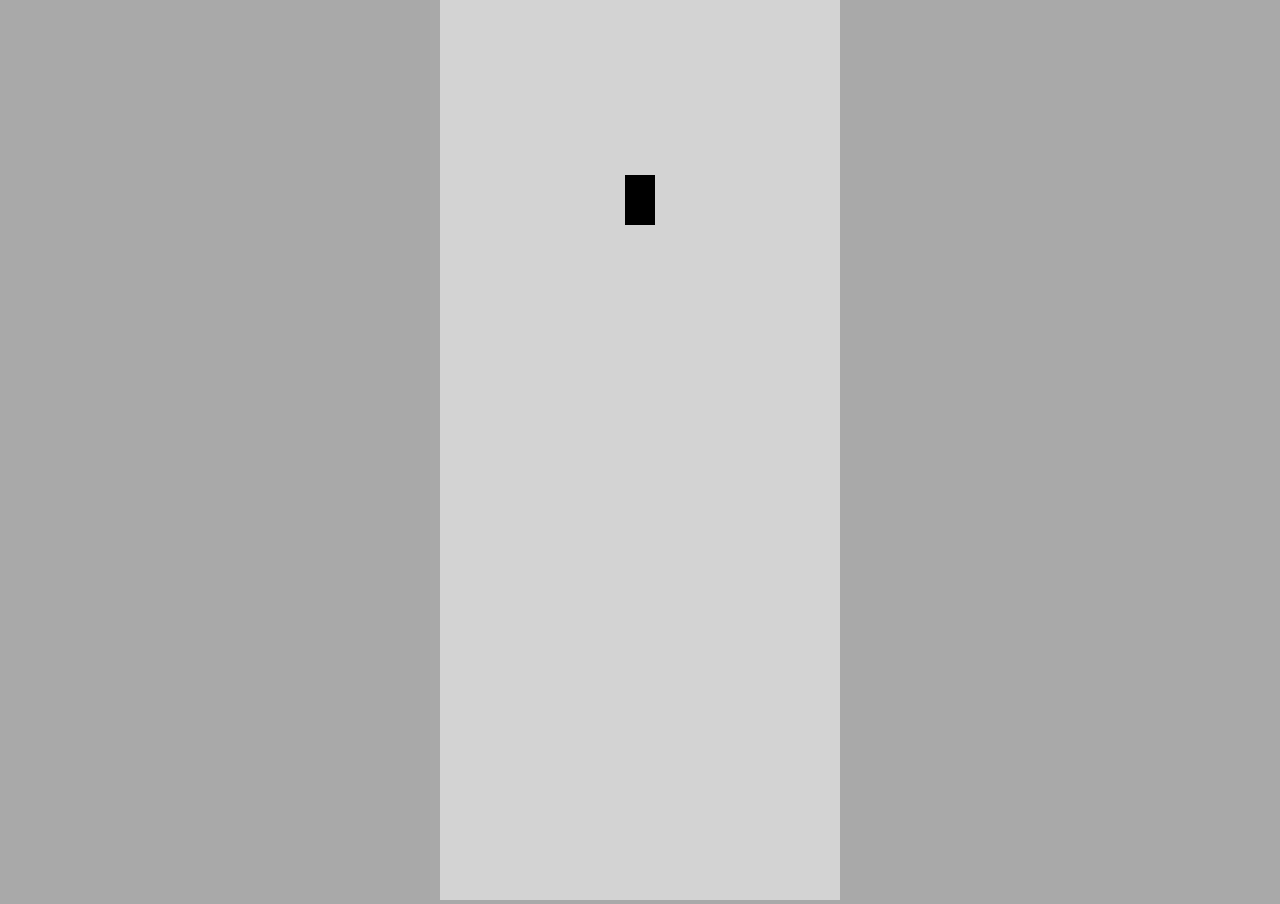
==== index.html @ 27a18970 "initial commit" ====
<!DOCTYPE html>
<html lang="en">
<head>
    <meta charset="UTF-8">
    <meta name="viewport" content="width=device-width, initial-scale=1.0">
    <title>Self Driving Car - No Libraries</title>
    <link rel="stylesheet" href="style.css">
</head>
<body>
    <canvas id="myCanvas">

    </canvas>
    <script src="controls.js"></script>
    <script src="car.js"></script>
    <script src="main.js"></script>
</body>
</html>
---- style.css ----
body {
    margin: 0;
    background: darkgray;
    overflow: hidden;
    text-align: center;
}

#myCanvas {
    background: lightgray;
}
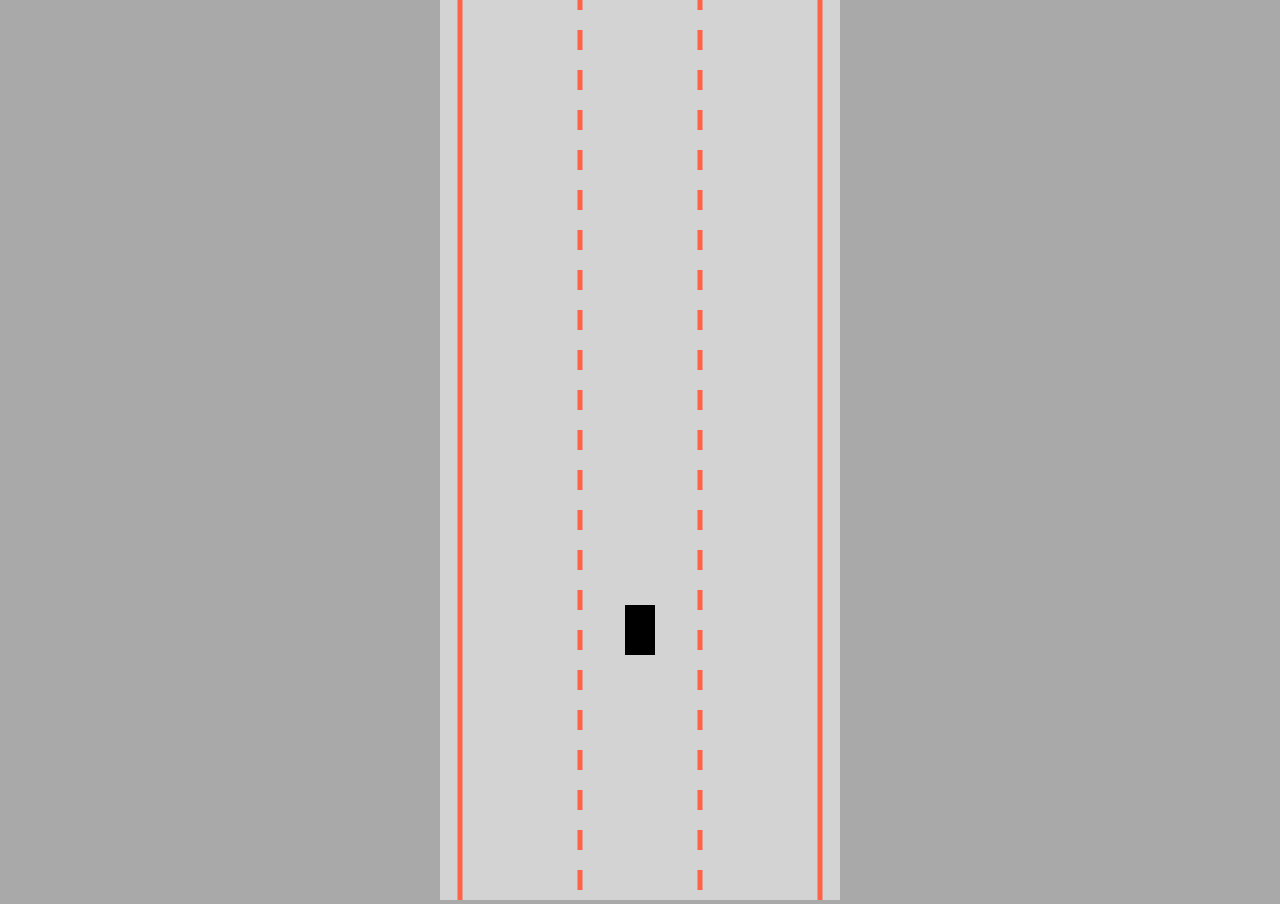
==== commit ba7325be: "add explanation for part 2" ====
--- a/index.html
+++ b/index.html
@@ -10,7 +10,9 @@
     <canvas id="myCanvas">
 
     </canvas>
+    <script src="util.js"></script>
     <script src="controls.js"></script>
+    <script src="road.js"></script>
     <script src="car.js"></script>
     <script src="main.js"></script>
 </body>
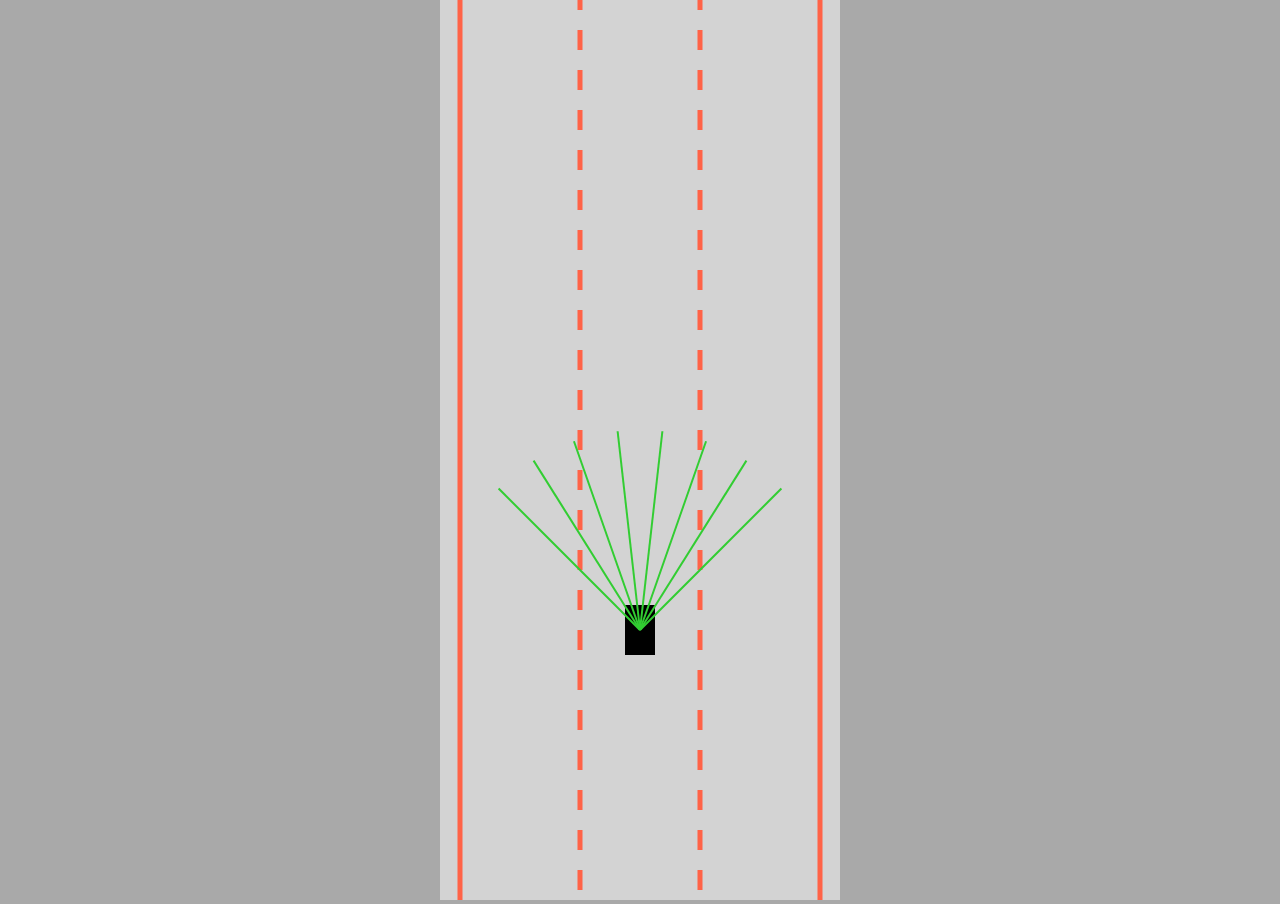
==== commit 6e1c1b9b: "ray casting for sensors" ====
--- a/index.html
+++ b/index.html
@@ -10,6 +10,7 @@
     <canvas id="myCanvas">
 
     </canvas>
+    <script src="sensor.js"></script>
     <script src="util.js"></script>
     <script src="controls.js"></script>
     <script src="road.js"></script>
